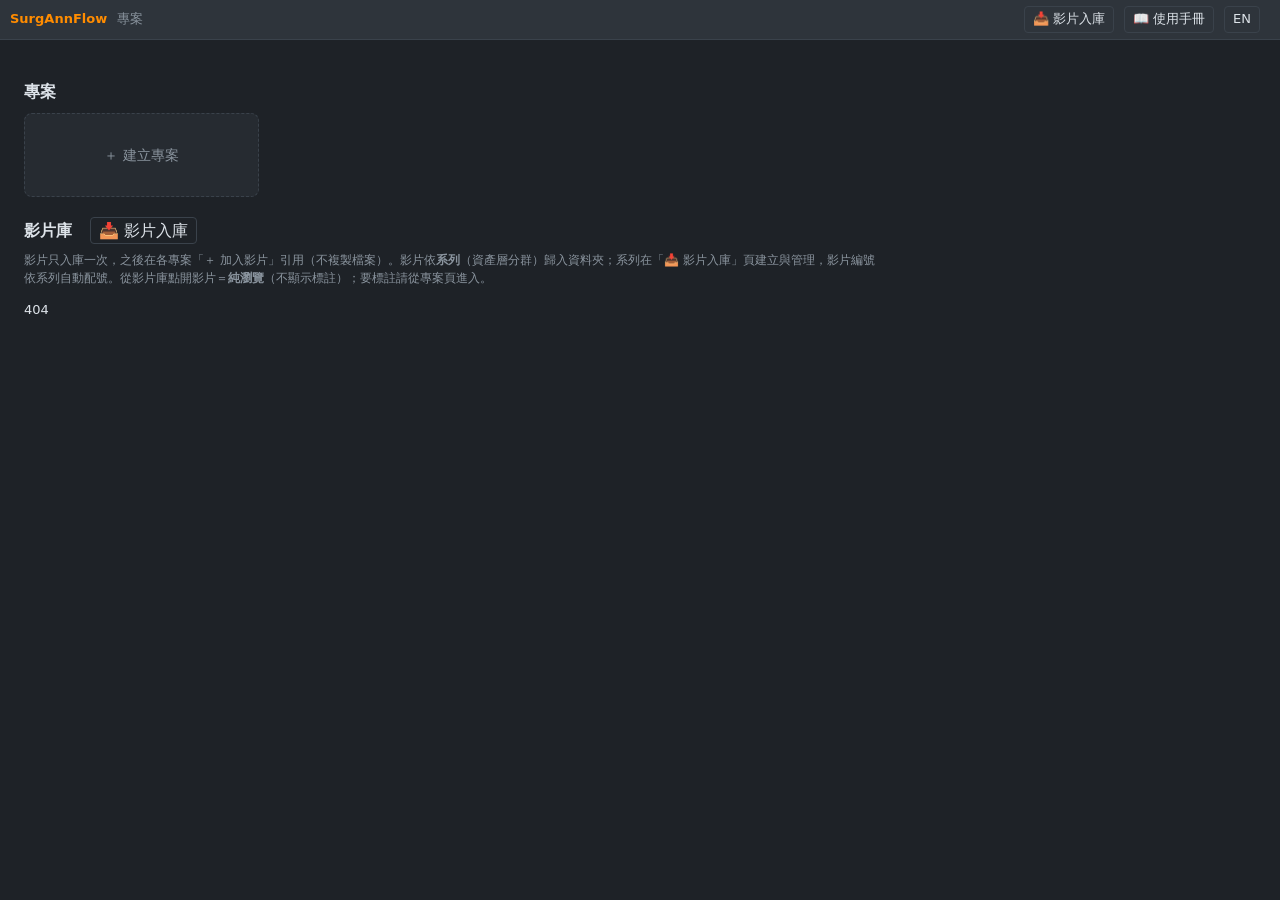
==== pipeline/annotator/static/index.html @ 81f6743b "SurgAnnFlow v0.1.0 (2026-11-03) Initial public release. Snapshot of 56 files; source: private fb3123" ====
<!DOCTYPE html>
<html lang="zh-Hant">
<head>
<meta charset="utf-8">
<title data-i18n="idx.title">SurgAnnFlow — 專案</title>
<meta name="viewport" content="width=device-width, initial-scale=1">
<link rel="stylesheet" href="style.css?v=20261102-1">
<script src="i18n.js?v=20261102-1"></script>
</head>
<body class="landing">
<header id="topbar">
  <span class="brand">SurgAnnFlow</span>
  <span class="dim" data-i18n="nav.projects">專案</span>
  <span class="spacer"></span>
  <a class="topbar-link" href="upload.html" data-i18n="nav.upload">📥 影片入庫</a>
  <a class="topbar-link" href="guide.html" target="_blank" rel="noopener" data-i18n="nav.guide">📖 使用手冊</a>
  <button class="topbar-link" id="langToggle" type="button"></button>
  <span id="landAnnotator" class="dim"></span>
</header>

<main id="landMain">
  <h2 class="land-h" data-i18n="idx.h_projects">專案</h2>
  <div id="projGrid" class="card-grid"></div>

  <!-- 影片庫：系列資料夾兩層式（先列系列，點進去才列影片；點影片＝純瀏覽模式） -->
  <h2 class="land-h"><span data-i18n="idx.h_library">影片庫</span> <span id="libCount" class="dim"></span>
    <a class="topbar-link" href="upload.html" style="margin-left:12px;font-weight:400" data-i18n="nav.upload">📥 影片入庫</a>
  </h2>
  <div class="panel-note" data-i18n-html="idx.lib_note">
    影片只入庫一次，之後在各專案「＋ 加入影片」引用（不複製檔案）。
    影片依<b>系列</b>（資產層分群）歸入資料夾；系列在「📥 影片入庫」頁建立與管理，影片編號依系列自動配號。
    從影片庫點開影片＝<b>純瀏覽</b>（不顯示標註）；要標註請從專案頁進入。
  </div>
  <div id="libCrumb" class="panel-note hidden" style="margin-top:-6px">
    <a href="#" id="libBack" class="dl-link" data-i18n="idx.lib_back">← 回系列清單</a>
    <span id="libCrumbName" style="margin-left:8px"></span>
  </div>
  <div id="libGrid" class="card-grid"></div>
</main>

<!-- 建立專案 -->
<div id="newModal" class="modal-overlay hidden">
  <div class="modal">
    <div class="modal-head"><h2 data-i18n="idx.new_title">建立專案</h2>
      <button class="modal-close" id="newClose">✕</button></div>
    <div class="modal-pad">
      <div class="mfield"><label data-i18n="idx.f_name">專案名稱</label>
        <input id="npName" placeholder="如 Cholecystectomy Phases" data-i18n-ph="idx.f_name_ph"></div>
      <div class="mfield"><label data-i18n="idx.f_type">類型</label>
        <select id="npType">
          <option value="temporal" data-i18n="idx.opt_temporal">temporal（時間軸標註）</option>
          <option value="spatial" data-i18n="idx.opt_spatial">spatial（空間標註）</option>
          <option value="mixed" selected data-i18n="idx.opt_mixed">mixed（兩者皆有）</option>
        </select></div>
      <div class="mfield"><label data-i18n="idx.f_group">Annotation group</label>
        <input id="npGroup" placeholder="這個專案在標什麼，如 surgical phases" data-i18n-ph="idx.f_group_ph"></div>
      <div class="mfield"><label data-i18n="idx.f_code">專案編碼（選填）</label>
        <input id="npCode" placeholder="固定識別碼（英數-_），如 chole-phase；留空自動產生" data-i18n-ph="idx.f_code_ph"></div>
      <div class="mfield"><label data-i18n="idx.f_copy">複製既有專案的類別（不複製標註）</label>
        <select id="npCopyFrom"><option value="" data-i18n="idx.opt_nocopy">— 不複製 —</option></select></div>
    </div>
    <div class="modal-foot" style="text-align:right">
      <button class="primary" id="npCreate" data-i18n="idx.create">建立</button>
    </div>
  </div>
</div>

<script>
"use strict";
const $ = (id) => document.getElementById(id);
async function api(method, path, body) {
  const r = await fetch(path, {
    method, headers: body ? { "Content-Type": "application/json" } : undefined,
    body: body ? JSON.stringify(body) : undefined,
  });
  if (!r.ok) { let d = ""; try { d = (await r.json()).detail || ""; } catch {} throw new Error(`${r.status} ${d}`); }
  return r.json();
}

async function render() {
  const host = $("projGrid");
  host.innerHTML = "";
  let projects = [];
  try { projects = await api("GET", "/api/projects"); } catch (e) {}
  // 建立專案 modal：「複製既有專案的類別」下拉（預設不複製）
  $("npCopyFrom").innerHTML = `<option value="">${t("idx.opt_nocopy")}</option>` +
    projects.map(p => `<option value="${p.project_id}">${p.name.replace(/</g, "&lt;")}（${p.project_id}）</option>`).join("");
  for (const p of projects) {
    const card = document.createElement("a");
    card.className = "pcard";
    card.href = `project.html?p=${encodeURIComponent(p.project_id)}`;
    card.innerHTML =
      `<div class="ptitle">${p.name}<span class="badge ptype">${p.project_type}</span></div>` +
      `<div class="pmeta">${p.annotation_group || "—"} ・ ${t("idx.videos_suffix", p.n_videos)} ・ ` +
      `<code class="pid-code">${p.project_id}</code></div>`;
    host.appendChild(card);
  }
  const add = document.createElement("div");
  add.className = "pcard pcard-new";
  add.textContent = t("idx.card_new");
  add.onclick = () => $("newModal").classList.remove("hidden");
  host.appendChild(add);
}

$("newClose").onclick = () => $("newModal").classList.add("hidden");
$("newModal").onclick = (e) => { if (e.target === $("newModal")) $("newModal").classList.add("hidden"); };
$("npCreate").onclick = async () => {
  const name = $("npName").value.trim();
  if (!name) { alert(t("idx.alert_need_name")); return; }
  try {
    const p = await api("POST", "/api/projects", {
      name, project_type: $("npType").value,
      annotation_group: $("npGroup").value.trim(),
      code: $("npCode").value.trim(),
      copy_taxonomy_from: $("npCopyFrom").value,   // 選填：複製來源專案的類別（不複製標註）
    });
    location.href = `project.html?p=${encodeURIComponent(p.project_id)}`;
  } catch (e) { alert(t("idx.alert_create_fail", e.message)); }
};

// ---- 影片庫：系列資料夾兩層式（第一層＝系列卡，點進去＝該系列影片卡）----
function fmtDur(sec) {
  const m = Math.floor(sec / 60), s = Math.round(sec % 60);
  return `${m}:${String(s).padStart(2, "0")}`;
}
const UNSORTED = "__none__";   // 無系列影片歸入「未分類」資料夾
const lib = { vids: [], series: [], open: null };   // open: null＝系列層；series_id / UNSORTED＝影片層
async function renderLibrary() {
  try {
    [lib.vids, lib.series] = await Promise.all([api("GET", "/api/videos"), api("GET", "/api/series")]);
  } catch (e) { $("libGrid").textContent = e.message; return; }
  drawLibrary();
}
function libGroups() {
  const bySeries = new Map();
  for (const v of lib.vids) {
    const k = v.series || UNSORTED;
    if (!bySeries.has(k)) bySeries.set(k, []);
    bySeries.get(k).push(v);
  }
  return bySeries;
}
function drawLibrary() {
  const grid = $("libGrid");
  grid.innerHTML = "";
  const bySeries = libGroups();
  // 麵包屑：影片層才顯示
  const sInfo = lib.series.find(s => s.series_id === lib.open);
  const inFolder = lib.open !== null;
  $("libCrumb").classList.toggle("hidden", !inFolder);
  if (inFolder)
    $("libCrumbName").innerHTML = lib.open === UNSORTED
      ? t("idx.crumb_unsorted", (bySeries.get(UNSORTED) || []).length)
      : t("idx.crumb_series", sInfo ? sInfo.name.replace(/</g, "&lt;") : lib.open, lib.open, (bySeries.get(lib.open) || []).length);
  if (!lib.vids.length) {
    $("libCount").textContent = "";
    grid.innerHTML = `<div class="dim">${t("idx.no_videos")}</div>`;
    return;
  }
  if (!inFolder) {   // ---- 第一層：系列資料夾卡 ----
    const nFolders = lib.series.filter(s => (bySeries.get(s.series_id) || []).length).length +
                     ((bySeries.get(UNSORTED) || []).length ? 1 : 0);
    $("libCount").textContent = t("idx.lib_count_series", nFolders, lib.vids.length);
    for (const s of lib.series) {
      const n = (bySeries.get(s.series_id) || []).length;
      if (!n) continue;   // 空系列不佔資料夾（系列管理在入庫頁）
      const extra = [s.institution, s.surgery_type].filter(Boolean).map(x => x.replace(/</g, "&lt;")).join(" ・ ");
      const card = document.createElement("a");
      card.className = "pcard"; card.href = "#";
      card.innerHTML =
        `<div class="ptitle">📂 ${s.name.replace(/</g, "&lt;")}<span class="badge series">${s.series_id}</span></div>` +
        `<div class="pmeta">${t("idx.series_videos", n)}${extra ? ` ・ ${extra}` : ""}</div>`;
      card.onclick = (e) => { e.preventDefault(); lib.open = s.series_id; drawLibrary(); };
      grid.appendChild(card);
    }
    const un = bySeries.get(UNSORTED) || [];
    if (un.length) {
      const card = document.createElement("a");
      card.className = "pcard"; card.href = "#";
      card.innerHTML = `<div class="ptitle">📂 ${t("idx.folder_unsorted")}</div>` +
        `<div class="pmeta">${t("idx.unsorted_card_meta", un.length)}</div>`;
      card.onclick = (e) => { e.preventDefault(); lib.open = UNSORTED; drawLibrary(); };
      grid.appendChild(card);
    }
    return;
  }
  // ---- 第二層：該系列的影片卡（點卡＝純瀏覽模式，不帶專案、不顯示標註）----
  const list = bySeries.get(lib.open) || [];
  $("libCount").textContent = t("idx.lib_count_videos", lib.vids.length);
  if (!list.length) { grid.innerHTML = `<div class="dim">${t("idx.folder_empty")}</div>`; return; }
  for (const v of list) {
    const card = document.createElement("a");
    card.className = "vcard";
    card.href = `app.html?v=${encodeURIComponent(v.video_id)}`;   // 不帶 p＝純瀏覽
    card.title = t("idx.vcard_title");
    const nProj = (v.projects || []).length;
    const projBadges = (v.projects || []).map(p => `<span class="badge ptype">${p}</span>`).join(" ") ||
      `<span class="dim">${t("idx.no_projects")}</span>`;
    card.innerHTML =
      `<div class="thumb"><img loading="lazy" src="${v.thumb_url}" alt="${v.video_id}"></div>` +
      `<div class="vinfo">` +
      `<div class="vtitle">${v.video_id}</div>` +
      `<div class="vmeta dim">${fmtDur(v.duration_sec)} ・ ${v.width}×${v.height} ・ ${t("idx.proj_count", nProj)}</div>` +
      `<div class="vmeta">${t("idx.projects_label")}${projBadges}</div>` +
      `</div>`;
    grid.appendChild(card);
  }
}
$("libBack").onclick = (e) => { e.preventDefault(); lib.open = null; drawLibrary(); };

(async function () {
  try {
    const cfg = await api("GET", "/api/config");
    $("landAnnotator").textContent = t("topbar.annotator", cfg.annotator);
  } catch {}
  render();
  renderLibrary();
})();
</script>
</body>
</html>
---- pipeline/annotator/static/style.css ----
/* SurgAnn Annotator — 版面：topbar / (palette | video | side) / toolbar / timeline */
:root {
  --bg: #1e2227; --bg2: #262b31; --bg3: #2e343b;
  --fg: #dde3e9; --dim: #8a949e; --line: #3a424b;
  --accent: #ff8c00;      /* 播放頭（MOSaiC 橘）*/
  --sel: #4da3ff; --rec: #ff5252; --danger: #e05555;
}
* { box-sizing: border-box; }
.hidden { display: none !important; }
html, body { height: 100%; margin: 0; }
body {
  display: flex; flex-direction: column; overflow: hidden;
  background: var(--bg); color: var(--fg);
  font: 13px/1.45 system-ui, "Noto Sans TC", sans-serif;
}

#topbar {
  display: flex; align-items: center; gap: 10px;
  padding: 6px 10px; background: var(--bg3); border-bottom: 1px solid var(--line);
}
.brand { font-weight: 700; color: var(--accent); }
.dim { color: var(--dim); }
.spacer { flex: 1; }
.sep { width: 1px; height: 18px; background: var(--line); margin: 0 4px; }

#main { display: flex; flex: 1; min-height: 0; }

/* ---- 左側：新增標註 + ---- */
#palette {
  width: 66px; background: var(--bg2); border-right: 1px solid var(--line);
  padding: 10px 6px; display: flex; flex-direction: column; align-items: center; gap: 4px;
}
#addBtn {
  width: 46px; height: 46px; font-size: 26px; line-height: 1;
  border-radius: 10px; color: var(--accent); border-color: var(--accent);
}
#addBtn:hover { background: var(--accent); color: #10131a; }
.palette-hint { color: var(--dim); font-size: 11px; margin: 2px 2px 8px; text-align: center; }

/* ---- 頂欄選單 ---- */
#menuWrap { position: relative; }
#menuDrop {
  position: absolute; top: 100%; left: 0; margin-top: 4px; z-index: 30;
  background: var(--bg3); border: 1px solid var(--line); border-radius: 6px;
  min-width: 190px; padding: 4px; display: flex; flex-direction: column; gap: 2px;
}
#menuDrop a, #menuDrop button {
  display: block; text-align: left; text-decoration: none; color: var(--fg);
  background: none; border: none; padding: 7px 10px; border-radius: 4px; cursor: pointer;
  font: inherit;
}
#menuDrop a:hover, #menuDrop button:hover { background: var(--bg2); }

/* ---- 右側 favorites 垂直 icon 列 ---- */
#favBar {
  width: 52px; background: var(--bg3); border-left: 1px solid var(--line);
  display: flex; flex-direction: column; align-items: center; gap: 6px; padding: 8px 0;
}
.fav {
  width: 40px; height: 40px; display: flex; flex-direction: column; align-items: center;
  justify-content: center; gap: 1px; border: 1px solid var(--line); border-radius: 8px;
  background: var(--bg2); cursor: pointer; position: relative;
}
.fav:hover { border-color: var(--dim); }
.fav.active { border-color: var(--accent); }
.fav .ic { font-size: 17px; line-height: 1; }
.fav .lb { font-size: 8px; color: var(--dim); }
.fav-sep { width: 30px; height: 1px; background: var(--line); margin: 2px 0; }
/* favorites 彈出的 label 小清單 */
#favPop {
  position: absolute; z-index: 40; background: var(--bg3);
  border: 1px solid var(--line); border-radius: 6px; padding: 4px; min-width: 150px;
  max-height: 60vh; overflow-y: auto;
}
#favPop.hidden { display: none; }
.layer-title {
  margin: 8px 2px 4px; font-size: 11px; text-transform: uppercase;
  letter-spacing: .08em; color: var(--dim);
}
.chip {
  display: flex; align-items: center; gap: 6px; width: 100%;
  margin: 2px 0; padding: 4px 6px; border: 1px solid var(--line);
  border-radius: 4px; background: var(--bg3); color: var(--fg);
  cursor: pointer; user-select: none;
}
.chip:hover { border-color: var(--dim); }
.chip .swatch { width: 10px; height: 10px; border-radius: 2px; flex: none; }
.chip .name { flex: 1; overflow: hidden; text-overflow: ellipsis; white-space: nowrap; text-align: left; }
.chip .oneframe {
  flex: none; font-size: 10px; color: var(--dim); border: 1px solid var(--line);
  border-radius: 3px; padding: 0 4px; background: none; cursor: pointer;
}
.chip .oneframe:hover { color: var(--fg); border-color: var(--fg); }
.chip.recording { border-color: var(--rec); box-shadow: 0 0 0 1px var(--rec); }
.chip.recording .swatch { animation: pulse 1s infinite; }
@keyframes pulse { 50% { opacity: .25; } }

/* ---- video（含 spatial overlay 與縮放容器）---- */
#videoArea {
  flex: 1; min-width: 0; display: flex; align-items: center; justify-content: center;
  background: #000; overflow: hidden; position: relative;
}
#videoZoom {
  position: relative; width: 100%; height: 100%;
  display: flex; align-items: center; justify-content: center;
  transform-origin: 0 0;   /* JS 控制 scale/translate（Ctrl+滾輪縮放影片） */
}
#video { max-width: 100%; max-height: 100%; outline: none; display: block; }
#overlay {
  position: absolute;      /* JS 依 video 實際顯示區設定 left/top/width/height */
}
#overlay.drawing { cursor: none; }        /* 繪製中：隱藏系統游標，畫十字準星 */
#overlay.editable { cursor: crosshair; }

/* ---- spatial 工具列（palette 內） ---- */
.tool-row { display: flex; gap: 4px; margin: 4px 0 6px; }
.tool-row button {
  flex: 1; padding: 3px 0; font-size: 13px; line-height: 1.2;
}
.tool-row button.active { border-color: var(--accent); color: var(--accent); }
.chip.armed { border-color: var(--accent); box-shadow: 0 0 0 1px var(--accent); }

/* ---- keypoint 清單（側欄） ---- */
.kp-row { display: flex; align-items: center; gap: 6px; margin: 2px 0; font-size: 12px; }
.kp-row .kp-frame { font-family: ui-monospace, monospace; min-width: 70px; cursor: pointer; }
.kp-row .kp-frame:hover { color: var(--accent); }
.kp-row button { padding: 0 6px; font-size: 11px; }

/* ---- side panel ---- */
#sidePanel {
  width: 250px; overflow-y: auto; background: var(--bg2);
  border-left: 1px solid var(--line); padding: 8px;
}
.panel { border: 1px solid var(--line); border-radius: 6px; padding: 8px; margin-bottom: 10px; }
.panel h3 { margin: 0 0 8px; font-size: 12px; }
.panel.hidden { display: none; }
.field { display: flex; align-items: center; gap: 6px; margin: 6px 0; flex-wrap: wrap; }
.field label { width: 42px; color: var(--dim); flex: none; }
.field input[type=number] { width: 84px; }
.field select { max-width: 150px; }
.keys td { padding: 2px 6px 2px 0; color: var(--dim); }
.keys td:first-child { white-space: nowrap; }
kbd {
  background: var(--bg3); border: 1px solid var(--line); border-bottom-width: 2px;
  border-radius: 3px; padding: 0 4px; font-size: 11px;
}
.rec-item {
  display: flex; align-items: center; gap: 6px; margin: 4px 0;
  padding: 4px 6px; border-left: 3px solid var(--rec); background: var(--bg3);
}
.rec-item .name { flex: 1; }

/* ---- toolbar ---- */
#toolbar {
  display: flex; align-items: center; gap: 6px;
  padding: 5px 10px; background: var(--bg3); border-top: 1px solid var(--line);
}
#timeDisplay { font-family: ui-monospace, monospace; cursor: pointer; }
#frameStep { width: 52px; }
#gotoFrame { width: 76px; }

/* ---- timeline ---- */
#timelineWrap {
  height: 240px; min-height: 140px; background: var(--bg2);
  border-top: 1px solid var(--line); position: relative;
  overflow-y: auto; overflow-x: hidden;   /* 列多（spatial labels）時垂直捲動 */
}
#timeline { display: block; width: 100%; height: 240px; cursor: default; }

/* ---- 控制元件外觀 ---- */
button, select, input {
  background: var(--bg3); color: var(--fg);
  border: 1px solid var(--line); border-radius: 4px; padding: 3px 8px; font: inherit;
}
button { cursor: pointer; }
button:hover { border-color: var(--dim); }
button.danger { color: var(--danger); border-color: var(--danger); }
#toast {
  position: fixed; bottom: 260px; left: 50%; transform: translateX(-50%);
  background: #000c; padding: 8px 14px; border-radius: 6px; z-index: 10;
  transition: opacity .3s;
}
#toast.hidden { opacity: 0; pointer-events: none; }

/* ---- landing（影片庫）---- */
body.landing { display: block; overflow: auto; }
.topbar-link { color: var(--fg); text-decoration: none; padding: 3px 8px;
  border: 1px solid var(--line); border-radius: 4px; }
.topbar-link:hover { border-color: var(--dim); }
#landMain { padding: 18px 24px 40px; }
#landEmpty { color: var(--dim); padding: 40px; text-align: center; }
.group-sec { margin-bottom: 28px; }
.group-sec h2 { font-size: 15px; margin: 6px 0 12px; border-bottom: 1px solid var(--line); padding-bottom: 6px; }
.card-grid { display: grid; grid-template-columns: repeat(auto-fill, minmax(230px, 1fr)); gap: 14px; }
.vcard {
  display: block; text-decoration: none; color: var(--fg);
  background: var(--bg2); border: 1px solid var(--line); border-radius: 8px; overflow: hidden;
}
.vcard:hover { border-color: var(--accent); }
.vcard .thumb { aspect-ratio: 16 / 9; background: #000; }
.vcard .thumb img { width: 100%; height: 100%; object-fit: cover; display: block; }
.vinfo { padding: 8px 10px; }
.vtitle { font-weight: 700; display: flex; align-items: center; gap: 8px; }
.vmeta { font-size: 12px; margin-top: 2px; }

/* ---- 通用 modal（dashboard / 快捷鍵 / extract）---- */
.modal-overlay {
  position: fixed; inset: 0; background: #000a; z-index: 25;
  display: flex; align-items: center; justify-content: center;
}
.modal {
  background: var(--bg2); border: 1px solid var(--line); border-radius: 8px;
  min-width: 420px; max-width: 860px; max-height: 82vh; overflow: auto;
}
.modal-head {
  display: flex; align-items: center; gap: 12px; padding: 12px 16px;
  border-bottom: 1px solid var(--line); position: sticky; top: 0; background: var(--bg2);
}
.modal-head h2 { margin: 0; font-size: 15px; }
.modal-close { margin-left: auto; }
.modal-pad { padding: 14px 16px; }
.modal-foot { border-top: 1px solid var(--line); padding: 12px 16px; }
.modal-foot h3 { margin: 0 0 8px; font-size: 12px; color: var(--dim); }
button.primary { border-color: var(--accent); color: var(--accent); }

/* ---- dashboard 內容 ---- */
#dashBody { padding: 6px 16px 12px; }
.dash-group { margin-top: 12px; }
.dash-group > .dash-title {
  font-size: 11px; text-transform: uppercase; letter-spacing: .08em;
  color: var(--dim); margin: 4px 0 6px;
}
.dash-tools { display: flex; gap: 4px; margin-bottom: 8px; }
.dash-tools button { padding: 4px 10px; }
.dash-tools button.active { border-color: var(--accent); color: var(--accent); }
.dash-chips { display: flex; flex-wrap: wrap; gap: 6px; }
.dash-chip {
  display: flex; align-items: center; gap: 6px; padding: 5px 10px;
  border: 1px solid var(--line); border-radius: 16px; background: var(--bg3); cursor: pointer;
}
.dash-chip:hover { border-color: var(--dim); }
.dash-chip .swatch { width: 10px; height: 10px; border-radius: 50%; }

/* ---- 影片庫 ---- */
#libOverlay {
  position: fixed; inset: 0; background: #000a; z-index: 20;
  display: flex; align-items: center; justify-content: center;
}
#libOverlay.hidden { display: none; }
#libDialog {
  background: var(--bg2); border: 1px solid var(--line); border-radius: 8px;
  min-width: 620px; max-width: 85vw; max-height: 75vh; overflow: auto; padding: 14px 18px;
}
.lib-head { display: flex; align-items: center; gap: 12px; }
.lib-head h2 { margin: 0; font-size: 15px; }
.lib-head button { margin-left: auto; }
#libTable { width: 100%; border-collapse: collapse; margin-top: 10px; }
#libTable th, #libTable td { padding: 7px 12px; text-align: left; }
#libTable th {
  color: var(--dim); font-weight: 500; font-size: 11px;
  border-bottom: 1px solid var(--line);
}
#libTable tbody tr { cursor: pointer; }
#libTable tbody tr:hover { background: var(--bg3); }
#libTable tbody tr.current { outline: 1px solid var(--accent); }
.badge {
  padding: 1px 8px; border-radius: 10px; font-size: 11px;
  background: var(--bg3); border: 1px solid var(--line); color: var(--dim);
}
.badge.published { color: #4ade80; border-color: #4ade8055; }
#curVideo { font-weight: 600; }

/* ===================================================================== */
/* annotator v2（Roboflow 式三欄）— 覆蓋上方舊版面規則                    */
/* ===================================================================== */
body.annot { display: flex; flex-direction: column; overflow: hidden; }
#main { display: flex; flex: 1; min-height: 0; }

/* 中央：影片 + transport + 時間軸 */
#stage { flex: 1; min-width: 0; display: flex; flex-direction: column; }
#videoArea {
  flex: 1; min-height: 0; display: flex; align-items: center; justify-content: center;
  background: #000; overflow: hidden; position: relative;
}
#videoZoom {
  position: relative; width: 100%; height: 100%;
  display: flex; align-items: center; justify-content: center; transform-origin: 0 0;
}
#video { max-width: 100%; max-height: 100%; display: block; }
#overlay { position: absolute; }
#overlay.drawing { cursor: crosshair; }
#overlay.drawing.sam-loading { cursor: progress; }   /* smart 工具：SAM 請求進行中 */

/* zoom >100% 的平移捲動 bar：自繪 thumb 疊在畫布邊緣，不佔 layout
   （畫布是 canvas/transform 平移，非 DOM scroll；scale ≤1 時由 JS 加 .hidden） */
.vsb { position: absolute; z-index: 6; background: #ffffff12; border-radius: 5px; }
.vsb-x { left: 6px; right: 16px; bottom: 5px; height: 9px; }
.vsb-y { top: 6px; bottom: 16px; right: 5px; width: 9px; }
.vsb-thumb {
  position: absolute; left: 0; top: 0; width: 100%; height: 100%;
  background: #ffffff59; border-radius: 5px; cursor: grab;
}
.vsb:hover .vsb-thumb { background: #ffffff8c; }
.vsb.dragging .vsb-thumb { background: #ffffff8c; cursor: grabbing; }

/* ✨ smart 工具的精細度滑桿浮條（polygon 簡化強度；僅 smart 工具下顯示） */
#samBar {
  position: absolute; left: 8px; bottom: 20px; z-index: 7;
  display: flex; align-items: center; gap: 6px;
  background: #10131ad9; border: 1px solid var(--line); border-radius: 6px;
  padding: 4px 10px; font-size: 11px;
}
#samBar input[type="range"] { width: 110px; }
#samBar b { min-width: 40px; text-align: center; }
#samBar button { font-size: 11px; padding: 2px 8px; }
#samBar button:disabled { opacity: .45; cursor: default; }
#samBar #samNPts { min-width: 52px; }

#transport {
  display: flex; align-items: center; gap: 6px;
  padding: 5px 10px; background: var(--bg3); border-top: 1px solid var(--line);
}
#transport #gotoFrame { width: 74px; }
#timeDisplay { font-family: ui-monospace, monospace; cursor: pointer; }
#timelineWrap {
  height: 190px; min-height: 120px; background: var(--bg2);
  border-top: 1px solid var(--line); overflow-y: auto; overflow-x: hidden; position: relative;
}
#timeline { display: block; width: 100%; height: 190px; }

/* 右：工具列（工具優先）*/
#tools {
  width: 54px; background: var(--bg3); border-left: 1px solid var(--line);
  display: flex; flex-direction: column; align-items: center; gap: 6px; padding: 8px 0;
}
.tool {
  width: 42px; height: 42px; display: flex; flex-direction: column; align-items: center;
  justify-content: center; gap: 1px; border: 1px solid var(--line); border-radius: 8px;
  background: var(--bg2); cursor: pointer;
}
.tool:hover { border-color: var(--dim); }
.tool.active { border-color: var(--accent); background: #3a2f1c; }
.tool .ic { font-size: 18px; line-height: 1; }
.tool .lb { font-size: 8px; color: var(--dim); }
.tool.active .lb { color: var(--accent); }
.tool-sep { width: 30px; height: 1px; background: var(--line); }

/* 最右：layers + 詳情 */
#rightPanel {
  width: 250px; background: var(--bg2); border-left: 1px solid var(--line);
  overflow-y: auto; padding: 8px;
}
#layersList { display: flex; flex-direction: column; gap: 2px; }
.layer-item {
  display: flex; align-items: center; gap: 6px; padding: 4px 6px;
  border-radius: 4px; cursor: pointer; border: 1px solid transparent;
}
.layer-item:hover { background: var(--bg3); }
.layer-item.sel { border-color: var(--accent); background: var(--bg3); }
.layer-item.hid { opacity: .45; }
.layer-item .dot { width: 10px; height: 10px; border-radius: 3px; flex: none; }
.layer-item .lname { flex: 1; overflow: hidden; text-overflow: ellipsis; white-space: nowrap; }
.layer-item .lkind { font-size: 10px; color: var(--dim); }
.layer-item .licon { border: none; background: none; color: var(--dim); cursor: pointer; padding: 0 2px; font-size: 13px; }
.layer-item .licon:hover { color: var(--fg); }
.layer-grp { font-size: 10px; text-transform: uppercase; letter-spacing: .08em; color: var(--dim); margin: 8px 2px 2px; }

/* 右側面板：分層標頭（level / shape / label）+ 分層隱藏眼睛鈕 */
.grp-head {
  display: flex; align-items: center; gap: 6px; margin: 8px 2px 2px;
  font-size: 10px; text-transform: uppercase; letter-spacing: .08em; color: var(--dim);
}
.grp-head.grp-sub { margin: 4px 2px 1px 12px; text-transform: none; letter-spacing: 0; font-size: 11px; color: #aeb6bf; }
.grp-head .grp-title { flex: 1; overflow: hidden; text-overflow: ellipsis; white-space: nowrap; }
.grp-head.hid, .lbl-head.hid { opacity: .5; }
.lbl-head { display: flex; align-items: center; gap: 6px; margin: 3px 2px 1px 10px; }
.lbl-head .dot { width: 10px; height: 10px; border-radius: 3px; flex: none; }
.lbl-head .lname { flex: 1; overflow: hidden; text-overflow: ellipsis; white-space: nowrap; }
.lbl-head .lkind { color: var(--dim); font-size: 11px; }
.grp-head .licon, .lbl-head .licon { border: none; background: none; color: var(--dim); cursor: pointer; padding: 0 2px; font-size: 13px; }
.grp-head .licon:hover, .lbl-head .licon:hover { color: var(--fg); }
.layer-item.indent { margin-left: 20px; }
.layer-item.multi { outline: 1px dashed var(--sel); outline-offset: -2px; background: var(--bg3); }

/* 浮動 class selector（先畫後選）*/
#classPop {
  position: fixed; z-index: 45; background: var(--bg3);
  border: 1px solid var(--accent); border-radius: 8px; padding: 6px;
  width: 220px; box-shadow: 0 6px 24px #000a;
}
#classPop.hidden { display: none; }
#classPop .cp-tabs { display: flex; gap: 3px; margin-bottom: 5px; }
#classPop .cp-tabs button {
  flex: 1; padding: 3px 0; font-size: 11px; border-radius: 4px;
}
#classPop .cp-tabs button.active { border-color: var(--accent); color: var(--accent); }
#cpSearch { width: 100%; margin-bottom: 5px; }
#cpList { max-height: 260px; overflow-y: auto; display: flex; flex-direction: column; gap: 1px; }
.cp-item {
  display: flex; align-items: center; gap: 7px; padding: 5px 7px;
  border-radius: 4px; cursor: pointer;
}
.cp-item:hover, .cp-item.hi { background: var(--bg2); }
.cp-item .dot { width: 10px; height: 10px; border-radius: 50%; flex: none; }
.cp-new { color: var(--accent); }

/* ===================================================================== */
/* Phase A：專案（Roboflow 式 project）landing 與專案頁                    */
/* ===================================================================== */

/* ---- 專案卡片（index.html）---- */
.pcard {
  display: block; text-decoration: none; color: var(--fg); cursor: pointer;
  background: var(--bg2); border: 1px solid var(--line); border-radius: 8px;
  padding: 14px 16px;
}
.pcard:hover { border-color: var(--accent); }
.pcard .ptitle { font-weight: 700; font-size: 15px; display: flex; align-items: center; gap: 8px; }
.pcard .pmeta { color: var(--dim); font-size: 12px; margin-top: 6px; }
.badge.ptype { color: var(--accent); border-color: #ff8c0055; }
.pcard.pcard-new {
  display: flex; align-items: center; justify-content: center;
  color: var(--dim); border-style: dashed; min-height: 84px; font-size: 14px;
}
.pcard.pcard-new:hover { color: var(--accent); }

/* ---- 專案頁（project.html）：左 nav + 內容 ---- */
body.project-page { display: flex; flex-direction: column; overflow: hidden; }
#projMain { display: flex; flex: 1; min-height: 0; }
#projNav {
  width: 168px; background: var(--bg2); border-right: 1px solid var(--line);
  padding: 10px 8px; display: flex; flex-direction: column; gap: 4px;
}
.pnav {
  display: flex; align-items: center; gap: 8px; padding: 8px 10px;
  border: 1px solid transparent; border-radius: 6px; background: none;
  color: var(--fg); cursor: pointer; font: inherit; text-align: left;
}
.pnav:hover { background: var(--bg3); }
.pnav.active { border-color: var(--accent); color: var(--accent); background: var(--bg3); }
#projContent { flex: 1; min-width: 0; overflow-y: auto; padding: 18px 24px 40px; }
#projContent h2 { font-size: 15px; margin: 6px 0 12px; border-bottom: 1px solid var(--line); padding-bottom: 6px; }
.view.hidden { display: none; }

/* 上傳 / 下載面板 */
.ptable { width: 100%; border-collapse: collapse; max-width: 860px; }
.ptable th, .ptable td { padding: 8px 12px; text-align: left; border-bottom: 1px solid var(--line); }
.ptable th { color: var(--dim); font-weight: 500; font-size: 11px; }
.ptable input { width: 110px; }
.ok-mark { color: #4ade80; }
.err-mark { color: var(--danger); }
.panel-note { color: var(--dim); font-size: 12px; margin: 8px 0 14px; max-width: 860px; }
.dl-row { display: flex; align-items: center; gap: 10px; margin: 12px 0; flex-wrap: wrap; }
.dl-link { color: var(--accent); }

/* 互動式資料集下載表單（project.html） */
.exp-card {
  max-width: 860px; background: var(--bg2); border: 1px solid var(--line);
  border-radius: 8px; padding: 12px 16px; margin: 10px 0 4px;
}
.exp-row { display: flex; align-items: center; gap: 10px; margin: 10px 0; flex-wrap: wrap; }
.exp-row.exp-top { align-items: flex-start; }
.exp-row > label:first-child { width: 46px; flex: none; color: var(--dim); }
.rgroup { display: flex; gap: 14px; flex-wrap: wrap; }
.rlabel { display: inline-flex; align-items: center; gap: 5px; cursor: pointer; }
.rlabel input { accent-color: var(--accent); }
.exp-labels-wrap { flex: 1; min-width: 0; }
#fexLabels {
  max-height: 260px; overflow-y: auto; border: 1px solid var(--line);
  border-radius: 6px; padding: 8px 10px; background: var(--bg);
}
#fexGate { display: flex; flex-wrap: wrap; gap: 2px 14px; max-width: 640px; }
.fex-grp { margin-bottom: 8px; }
.fex-grp-title { font-size: 11px; text-transform: uppercase; letter-spacing: .08em; margin-bottom: 3px; }
.fex-cb { display: inline-flex; margin: 2px 14px 2px 0; }

/* modal 表單 */
.mfield { display: flex; align-items: center; gap: 10px; margin: 12px 0; }
.mfield label { width: 110px; color: var(--dim); flex: none; }
.mfield input, .mfield select { flex: 1; }

/* ===================== 時段標註確認列 / 標註編輯彈窗 / 類別管理 ===================== */

/* 時段標註中（起點已設，等播放/點擊延伸 + Enter 確認） */
#tmpBar {
  display: flex; align-items: center; gap: 10px;
  padding: 5px 12px; font-size: 12px;
  background: #3a2a12; border-top: 1px solid var(--accent); color: var(--fg);
}
#tmpBar.hidden { display: none; }
#tmpBar .rec-dot { color: var(--accent); animation: recblink 1.1s infinite; }
@keyframes recblink { 50% { opacity: .25; } }
#tmpInfo { font-family: ui-monospace, monospace; color: var(--accent); }

/* 多選批次操作列（Shift+左鍵 / ☑ 全選類別後出現） */
#batchBar {
  display: flex; align-items: center; gap: 10px;
  padding: 5px 12px; font-size: 12px;
  background: #16283c; border-top: 1px solid var(--sel); color: var(--fg);
}
#batchBar.hidden { display: none; }
#batchBar b { color: var(--sel); }

/* 標註編輯彈窗（時間軸雙擊） */
#editPop {
  position: fixed; z-index: 60; width: 300px;
  background: var(--bg2); border: 1px solid var(--line); border-radius: 8px;
  box-shadow: 0 8px 28px #000a; padding: 10px 12px; font-size: 12px;
}
#editPop.hidden { display: none; }
#editPop .ep-head { display: flex; align-items: center; gap: 6px; margin-bottom: 8px; }
#editPop .field { display: flex; align-items: center; gap: 6px; margin: 6px 0; }
#editPop .field label { width: 34px; color: var(--dim); flex: none; }
#editPop input[type="number"] { width: 84px; }
#editPop select { flex: 1; min-width: 0; }
#editPop .dot { width: 10px; height: 10px; border-radius: 3px; flex: none; }

/* 專案頁：類別（taxonomy）管理 */
.lm-layer { margin: 18px 0 6px; font-size: 13px; color: var(--fg); }
.lm-layer .dim { font-weight: 400; }
.lm-table { width: 100%; max-width: 720px; border-collapse: collapse; }
.lm-table td { padding: 5px 8px; border-bottom: 1px solid var(--line); }
.lm-table input[type="text"] { width: 220px; }
.lm-table input[type="color"] {
  width: 30px; height: 24px; padding: 0; border: 1px solid var(--line);
  border-radius: 4px; background: none; cursor: pointer;
}
.lm-use { color: var(--dim); font-size: 11px; white-space: nowrap; }
.lm-new td { border-bottom: none; }
.pid-code {
  font-family: ui-monospace, monospace; font-size: 11px; color: var(--dim);
  background: var(--bg3); border: 1px solid var(--line); border-radius: 4px;
  padding: 1px 6px;
}

/* 影片/時間軸 分隔線（拖曳調整比例） */
#splitter {
  flex: none; height: 7px; cursor: ns-resize;
  background: var(--bg3); border-top: 1px solid var(--line); position: relative;
}
#splitter::after {
  content: ""; position: absolute; left: 50%; top: 2px;
  width: 46px; height: 3px; margin-left: -23px; border-radius: 2px;
  background: var(--dim); opacity: .6;
}
#splitter:hover::after, #splitter.dragging::after { background: var(--accent); opacity: 1; }

/* 影片庫/播放清單：系列徽章、移出專案鈕、landing 區塊標題、標註者選擇器 */
.badge.series { color: #7f9cf5; border-color: #7f9cf555; }
.badge.series.clickable { cursor: pointer; }
.badge.series.clickable:hover { border-color: #7f9cf5; color: #a5b8ff; }
.land-h { margin: 22px 0 10px; font-size: 16px; }
.vcard { position: relative; }
.vcard .vremove {
  position: absolute; top: 6px; right: 6px; font-size: 11px; padding: 2px 8px;
  background: #0009; border: 1px solid var(--line); border-radius: 5px;
  color: var(--dim); opacity: 0; transition: opacity .12s;
}
.vcard:hover .vremove { opacity: 1; }
.vcard .vremove:hover { color: #ff8080; border-color: #e0555588; }
#annotatorSel { max-width: 160px; }
#curProject { margin-left: 4px; }

/* 影片入庫頁（upload.html）：系列管理 / 入庫入口 / 排序確認 / job 看板 / QC */
.up-sec { margin-bottom: 34px; }
.up-sec > h2 { font-size: 15px; margin: 6px 0 10px; border-bottom: 1px solid var(--line); padding-bottom: 6px; }
.up-tabs { display: flex; gap: 6px; margin: 12px 0 10px; }
.up-tab { padding: 5px 14px; border: 1px solid var(--line); border-radius: 6px; background: none; color: var(--fg); }
.up-tab.active { border-color: var(--accent); color: var(--accent); background: var(--bg3); }
.up-target { display: flex; align-items: center; gap: 10px; flex-wrap: wrap; margin: 10px 0 4px; }
.up-target label { color: var(--dim); }
.up-target select { max-width: 260px; }
.ptable input.up-inline { width: 130px; }
.ptable input.up-wide { width: 200px; }
.progress-outer { width: 140px; height: 10px; background: var(--bg3); border: 1px solid var(--line);
  border-radius: 5px; overflow: hidden; display: inline-block; vertical-align: middle; }
.progress-inner { height: 100%; background: var(--accent); width: 0%; transition: width .4s; }
.badge.st-queued { color: #d19a66; border-color: #d19a6655; }
.badge.st-running { color: #5b9bd5; border-color: #5b9bd555; }
.badge.st-awaiting_qc { color: #e6a23c; border-color: #e6a23c66; }
.badge.st-done { color: #4ade80; border-color: #4ade8055; }
.badge.st-failed { color: #f87171; border-color: #f8717155; }
.order-list { max-width: 640px; margin: 8px 0; }
.order-item { display: flex; align-items: center; gap: 10px; padding: 7px 10px; margin: 4px 0;
  border: 1px solid var(--line); border-radius: 6px; background: var(--bg2); cursor: grab; }
.order-item.dragging { opacity: .45; border-style: dashed; }
.order-item .grip { color: var(--dim); cursor: grab; }
.order-item .oname { flex: 1; overflow: hidden; text-overflow: ellipsis; white-space: nowrap; }
.order-item .onum { color: var(--accent); font-family: ui-monospace, monospace; width: 26px; }
/* OOB QC 信心徽章：>=0.9 高信心（綠）、<0.9 存疑（黃，優先人工檢查） */
.badge.conf-high { color: #4ade80; border-color: #4ade8055; }
.badge.conf-low  { color: #facc15; border-color: #facc1566; }
.qc-seg { border: 1px solid var(--line); border-radius: 6px; padding: 10px; margin: 10px 0; }
.qc-seg .qc-row { display: flex; align-items: center; gap: 8px; flex-wrap: wrap; margin-bottom: 6px; }
.qc-seg input[type=number] { width: 90px; }
.qc-thumbs img { height: 76px; border-radius: 4px; margin-right: 6px; border: 1px solid var(--line); background: #000; }
.job-err { max-width: 560px; }
.job-err pre { max-height: 180px; overflow: auto; font-size: 11px; white-space: pre-wrap; color: var(--danger); }
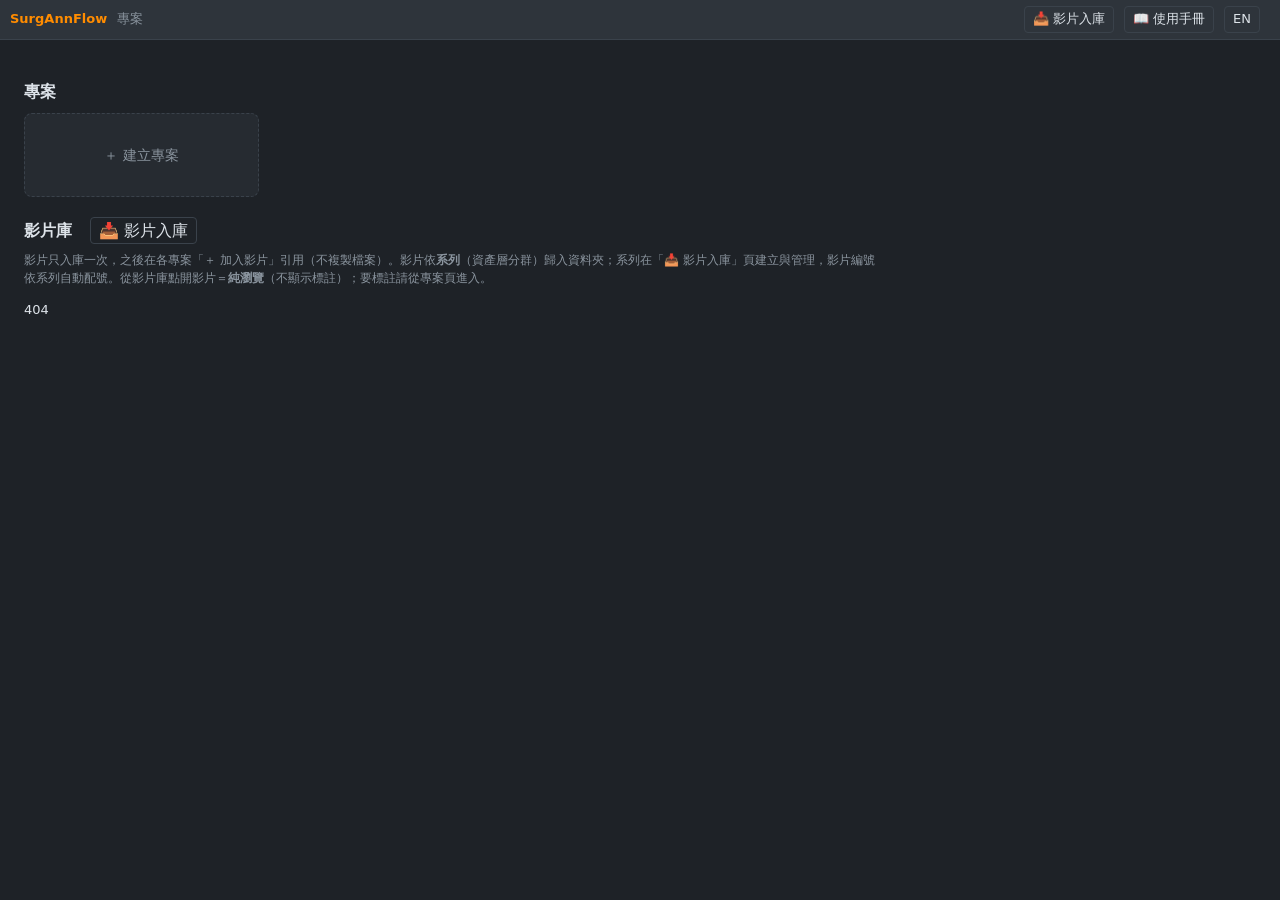
==== commit 85869b35: "SurgAnnFlow v0.1.1 (2026-11-03) Public snapshot update. Snapshot of 56 files; source: private 7592d8" ====
--- a/pipeline/annotator/static/index.html
+++ b/pipeline/annotator/static/index.html
@@ -4,8 +4,8 @@
 <meta charset="utf-8">
 <title data-i18n="idx.title">SurgAnnFlow — 專案</title>
 <meta name="viewport" content="width=device-width, initial-scale=1">
-<link rel="stylesheet" href="style.css?v=20261102-1">
-<script src="i18n.js?v=20261102-1"></script>
+<link rel="stylesheet" href="style.css?v=20261103-1">
+<script src="i18n.js?v=20261103-1"></script>
 </head>
 <body class="landing">
 <header id="topbar">
--- a/pipeline/annotator/static/style.css
+++ b/pipeline/annotator/static/style.css
@@ -450,6 +450,10 @@
 .ok-mark { color: #4ade80; }
 .err-mark { color: var(--danger); }
 .panel-note { color: var(--dim); font-size: 12px; margin: 8px 0 14px; max-width: 860px; }
+/* 頁面頂部提示橫幅（明顯但不擋操作；例：入庫頁 OOB 授權未同意） */
+.notice-banner { margin: 10px 0 16px; padding: 10px 14px; max-width: 1000px; font-size: 13px; line-height: 1.6;
+  color: var(--fg); background: rgba(255, 140, 0, 0.12); border: 1px solid var(--accent); border-left-width: 4px; border-radius: 6px; }
+.notice-banner code { color: var(--accent); }
 .dl-row { display: flex; align-items: center; gap: 10px; margin: 12px 0; flex-wrap: wrap; }
 .dl-link { color: var(--accent); }
 
